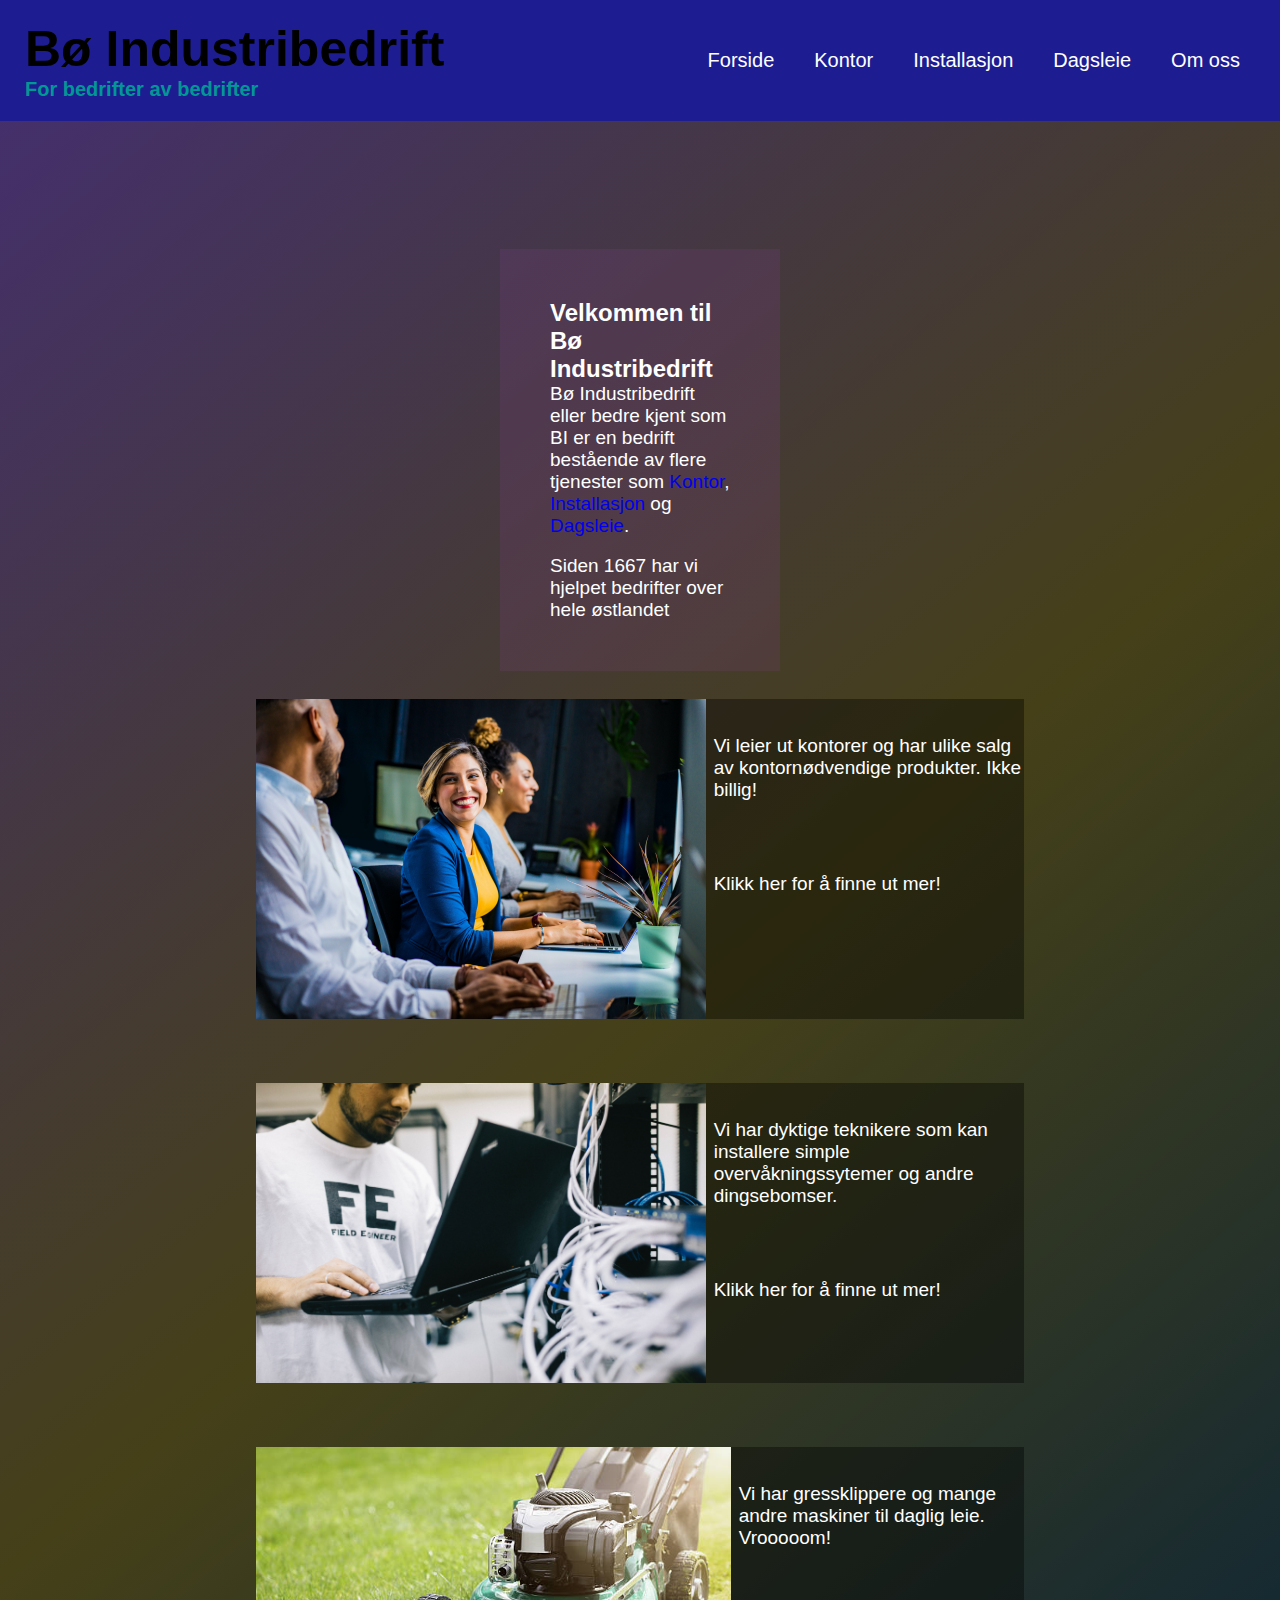
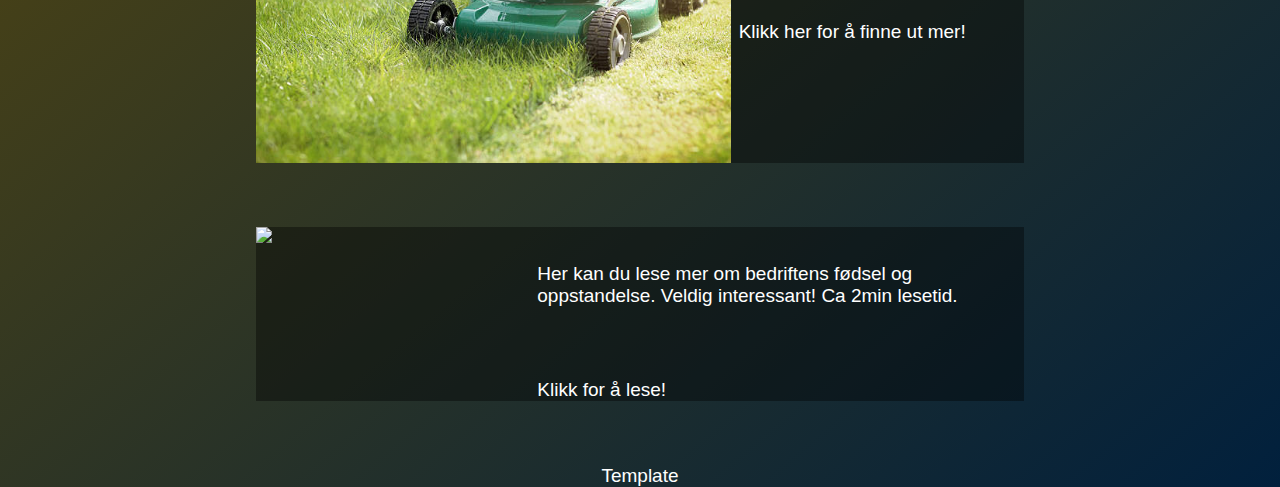
==== index.html @ e102bd11 "Initial commit" ====
<!DOCTYPE html>

<html>
<head>
  <title>Bø Industribedrift | For bedrifter</title>
  <link rel="stylesheet" href="assets/css/global.css">
  <meta charset="UTF-8">
  <meta name="viewport" content="width=device-width, initial-scale=1.0">
</head>
<body>
  <header>
    <div class="site-logo">
      <div class="title-container">
        <h1><a href="index.html">Bø Industribedrift</a></h1>
        <b>For bedrifter av bedrifter</b>
      </div>
      <div class="menu-container">
        <ul>
          <li><a href="index.html">Forside</a></li>
          <li><a href="#kontor">Kontor</a></li>
          <li><a href="#teknisk">Installasjon</a></li>
          <li><a href="#leie">Dagsleie</a></li>
          <li><a href="#om-oss">Om oss</a></li>
        </ul>
      </div>
    </div>
  </header>
  <main>
    <div id="kontor">
    <div class="intro-space">
      <div class="text-content-container-intro">
          <h2>Velkommen til Bø Industribedrift</h2>
          <p>
              Bø Industribedrift eller bedre kjent som BI er en bedrift bestående av flere tjenester som 
              <a href="#">Kontor</a>, 
              <a href="#">Installasjon</a>
              og 
              <a href="#">Dagsleie</a>.
          </p>
          <br/>
          <p>Siden 1667 har vi hjelpet bedrifter over hele østlandet</p>
      </div>
    </div>
  </div>
    <div id="teknisk">
      <div class="main-content">
        <img src="assets/images/work.jpg" width="450px" loading="lazy">
          <div class="kontor-tekst">
            <br><br>
            <p>Vi leier ut kontorer og har ulike salg av kontornødvendige produkter. Ikke billig!</p>
            <br><br><br><br>
            <p>Klikk her for å finne ut mer!</p>
          </div>
      </div>
    </div>
    <div id="teknisk2">
      <div class="main-content-second">
        <img src="assets/images/technician.jpg" width="450px" loading="lazy">
          <div class="installasjon-tekst">
            <br><br>
            <p>Vi har dyktige teknikere som kan installere simple overvåkningssytemer og andre dingsebomser.</p>
            <br><br><br><br>
            <p>Klikk her for å finne ut mer!</p>
          </div>
      </div>
    </div>
    <div id="leie">
      <div class="main-content-third">
        <img src="assets/images/grasscutter.jpg" width="475px" loading="lazy">
          <div class="dagsleie-tekst">
            <br><br>
            <p>Vi har gressklippere og mange andre maskiner til daglig leie. Vrooooom!</p>
            <br><br><br><br>
            <p>Klikk her for å finne ut mer!</p>
          </div>
      </div>
    </div>
    <div id="om-oss">
      <div class="main-content-fourth">
        <img src="assets/images/about-us.jpg" width="450px" loading="lazy">
          <div class="om-oss-tekst">
            <br><br>
            <p>Her kan du lese mer om bedriftens fødsel og oppstandelse. Veldig interessant! Ca 2min lesetid.</p>
            <br><br><br><br>
            <p>Klikk for å lese!</p>
          </div>
      </div>
    </div>
  </main>
  <div class="slutt-del">
    <footer>
      <p>Template</p>
    </footer>
  </div>
</body>
</html>
---- assets/css/global.css ----
*,*::before,*::after{
    margin: 0px;
    padding: 0px;
}
html {
    scroll-behavior: smooth;
}
header {
    background-color: rgb(29, 29, 145);
    padding: 20px 0;
    font-family: sans-serif, Arial, Helvetica;
}
body {
    background: linear-gradient(320deg, #01203d, #454018, rgba(41, 15, 93, 0.87));
    font-family: sans-serif, Arial, Helvetica;
    height: 100%;
}
.intro-space {
    height: 50vh;
    margin-top: 10%;
}
.site-logo {
    display: flex;
    align-items: center;
    justify-content: space-between;
    max-width: 1800px;
    margin: 0 auto;
  }
.title-container {
    display: flex;
    flex-direction: column;
    align-items: flex-start;
    justify-content: space-between;
    margin-left: 25px;
}  
.menu-container {
    display: flex;
    align-items: center;
}
 
ul {
    list-style: none;
    margin: 0;
    padding: 0;
    display: flex;
}  
li {
    margin-right: 40px;
    font-size: 20px;
}
li:last-child {
    margin-right: 30;
}
li a {
    color: white;
    text-decoration: none;
}
li a:visited {
    color: white;
}

h1 a {
    color: black;
    text-decoration: none;
    font-size: 50px;
    margin: 0;
}
h1 a:visited {
    color: black;
}
h2 {
    color: white;
}
b {
    font-size: 20px;
    color: rgb(2, 151, 151);
    margin: 0;
}
p {
    font-size: 19px;
    color: white;
}
p a {
    text-decoration: none;
}
p a:visited {
    color: pink;
}


.text-content-container-intro {
    display: flex;
    align-items: center;
    padding: 50px;
    flex-direction: column;
    background-color: rgba(125, 65, 137, 0.2);
    margin-left: 500px;
    margin-right: 500px;
}

.main-content {
    display: flex;
    justify-content: center;
    margin-right: 20%;
    margin-left: 20%;
    background-color: rgba(0, 0, 0, 0.379);
}
.kontor-tekst {
    margin-left: 1%;
}
.main-content-second {
    display: flex;
    justify-content: center;
    margin-top: 5%;
    margin-right: 20%;
    margin-left: 20%;
    background-color: rgba(0, 0, 0, 0.379);
}
.installasjon-tekst {
    margin-left: 1%;
}
.main-content-third {
    display: flex;
    justify-content: center;
    margin-top: 5%;
    margin-right: 20%;
    margin-left: 20%;
    background-color: rgba(0, 0, 0, 0.379);
}
.dagsleie-tekst {
    margin-left: 1%;
}
.main-content-fourth {
    display: flex;
    justify-content: center;
    margin-top: 5%;
    margin-right: 20%;
    margin-left: 20%;
    background-color: rgba(0, 0, 0, 0.379);
}
.om-oss-tekst {
    margin-left: 1%;
}
img {
    max-width: 100%;
    height: auto;
    width: auto\9;
}
.slutt-del {
    display: flex;
    justify-content: center;
    margin-top: 5%;
    margin-right: 20%;
    margin-left: 20%;
}
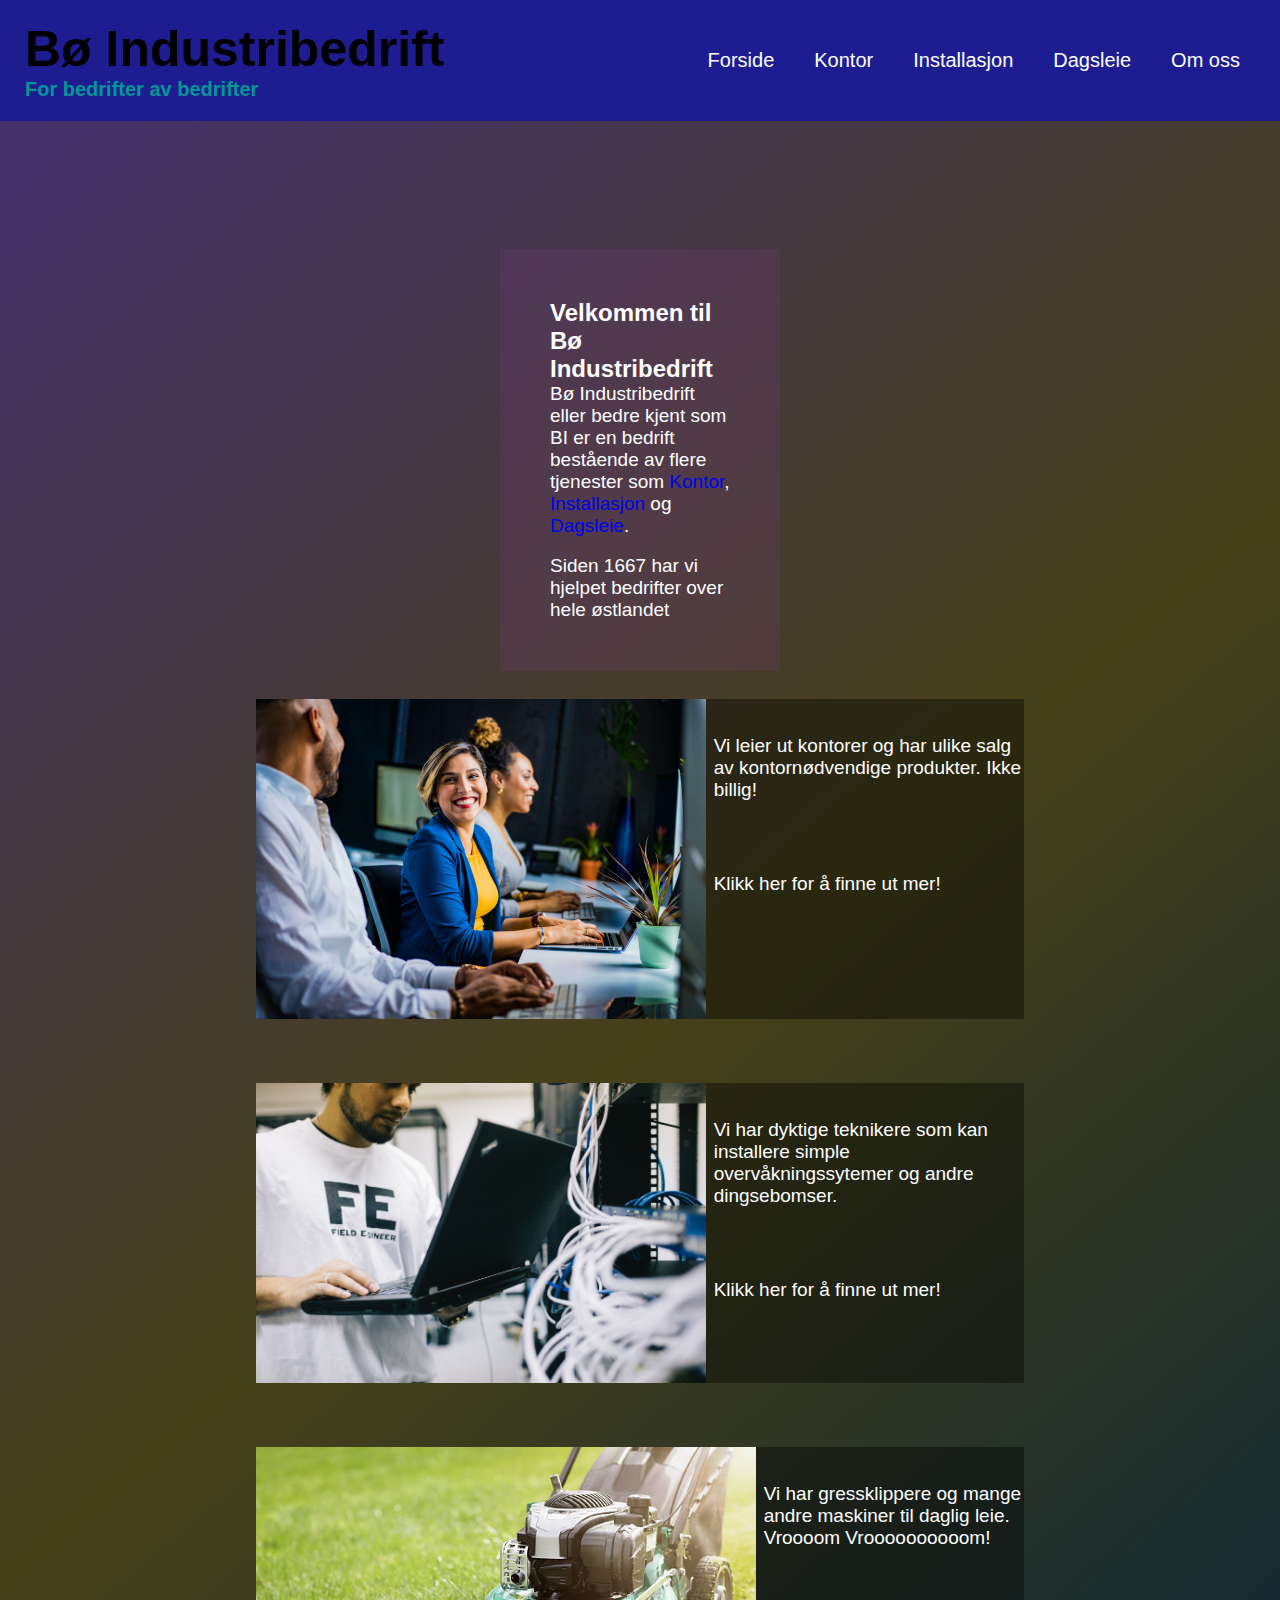
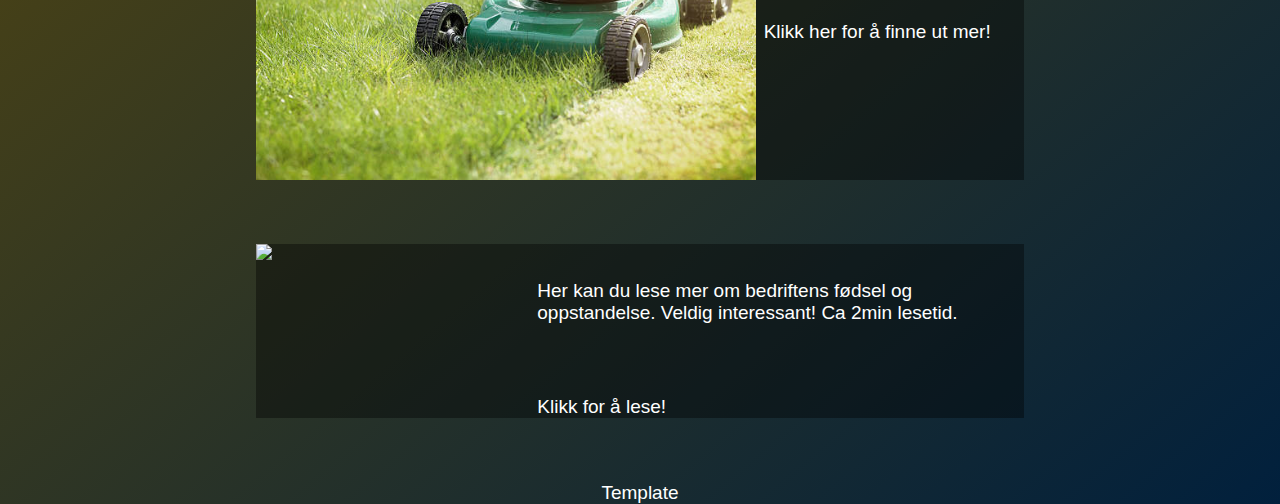
==== commit 1cc67b44: "added sticky header with smooth scrolling in js and added new css file for sticky content" ====
--- a/index.html
+++ b/index.html
@@ -4,11 +4,12 @@
 <head>
   <title>Bø Industribedrift | For bedrifter</title>
   <link rel="stylesheet" href="assets/css/global.css">
+  <link rel="stylesheet" href="assets/css/sticky-header.css">
   <meta charset="UTF-8">
   <meta name="viewport" content="width=device-width, initial-scale=1.0">
 </head>
 <body>
-  <header>
+  <header id="myHeader">
     <div class="site-logo">
       <div class="title-container">
         <h1><a href="index.html">Bø Industribedrift</a></h1>
@@ -16,7 +17,7 @@
       </div>
       <div class="menu-container">
         <ul>
-          <li><a href="index.html">Forside</a></li>
+          <li><a href="#top">Forside</a></li>
           <li><a href="#kontor">Kontor</a></li>
           <li><a href="#teknisk">Installasjon</a></li>
           <li><a href="#leie">Dagsleie</a></li>
@@ -25,23 +26,24 @@
       </div>
     </div>
   </header>
+  <script src="assets/js/scroll.js"></script>
   <main>
     <div id="kontor">
-    <div class="intro-space">
-      <div class="text-content-container-intro">
-          <h2>Velkommen til Bø Industribedrift</h2>
-          <p>
-              Bø Industribedrift eller bedre kjent som BI er en bedrift bestående av flere tjenester som 
-              <a href="#">Kontor</a>, 
-              <a href="#">Installasjon</a>
-              og 
-              <a href="#">Dagsleie</a>.
-          </p>
-          <br/>
-          <p>Siden 1667 har vi hjelpet bedrifter over hele østlandet</p>
+      <div class="intro-space">
+        <div class="text-content-container-intro">
+            <h2>Velkommen til Bø Industribedrift</h2>
+            <p>
+                Bø Industribedrift eller bedre kjent som BI er en bedrift bestående av flere tjenester som 
+                <a href="#">Kontor</a>, 
+                <a href="#">Installasjon</a>
+                og 
+                <a href="#">Dagsleie</a>.
+            </p>
+            <br/>
+            <p>Siden 1667 har vi hjelpet bedrifter over hele østlandet</p>
+        </div>
       </div>
     </div>
-  </div>
     <div id="teknisk">
       <div class="main-content">
         <img src="assets/images/work.jpg" width="450px" loading="lazy">
@@ -66,10 +68,10 @@
     </div>
     <div id="leie">
       <div class="main-content-third">
-        <img src="assets/images/grasscutter.jpg" width="475px" loading="lazy">
+        <img src="assets/images/grasscutter.jpg" width="500px" loading="lazy">
           <div class="dagsleie-tekst">
             <br><br>
-            <p>Vi har gressklippere og mange andre maskiner til daglig leie. Vrooooom!</p>
+            <p>Vi har gressklippere og mange andre maskiner til daglig leie. Vroooom Vroooooooooom!</p>
             <br><br><br><br>
             <p>Klikk her for å finne ut mer!</p>
           </div>
--- a/assets/css/sticky-header.css
+++ b/assets/css/sticky-header.css
@@ -0,0 +1,7 @@
+.sticky {
+    position: fixed;
+    top: 0;
+    width: 100%;
+    z-index: 1000;
+    animation: fadeInDown 0.5s ease;
+}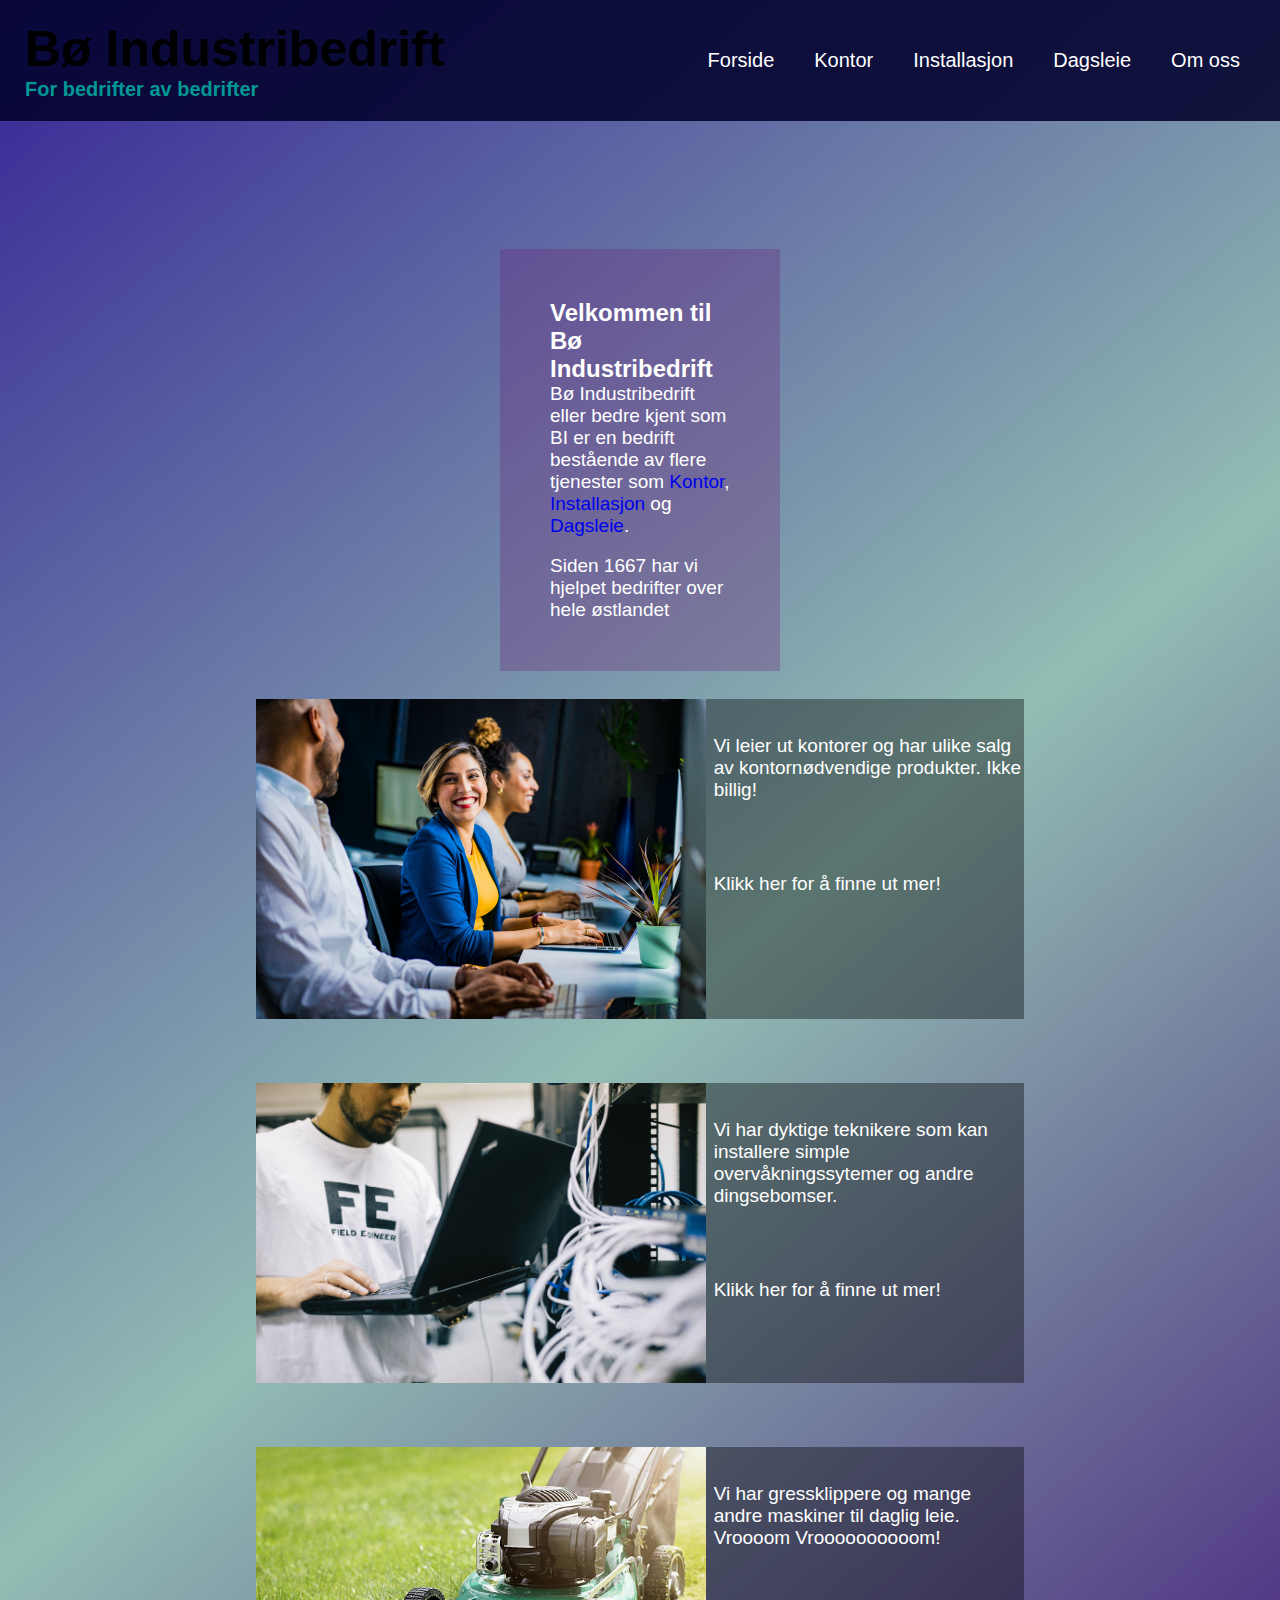
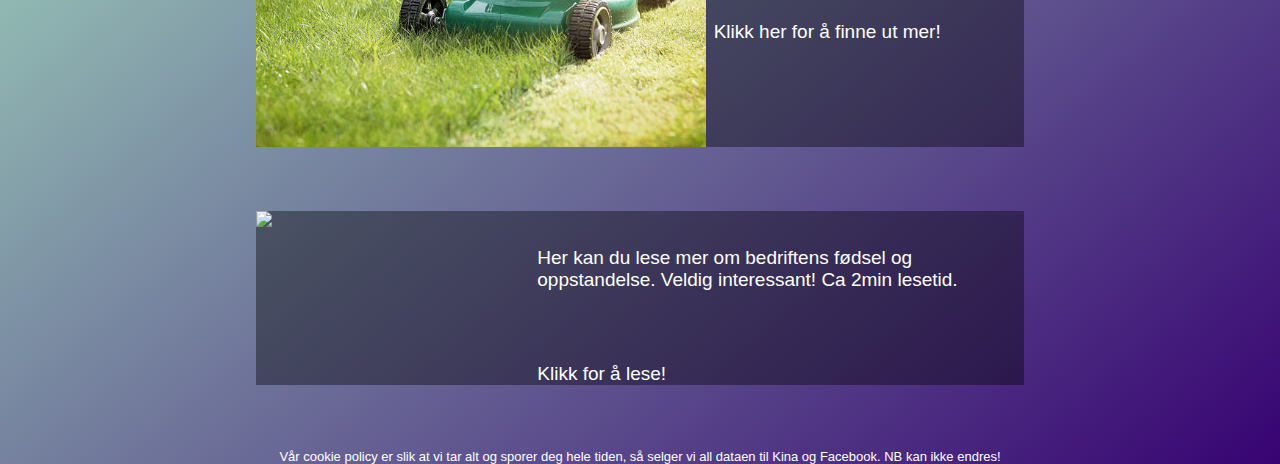
==== commit 3ffbd109: "added kontor.html og kontor.css for kontorene. La til lenke til kontor.html ved å trykke på bildet" ====
--- a/index.html
+++ b/index.html
@@ -28,70 +28,62 @@
   </header>
   <script src="assets/js/scroll.js"></script>
   <main>
-    <div id="kontor">
-      <div class="intro-space">
-        <div class="text-content-container-intro">
-            <h2>Velkommen til Bø Industribedrift</h2>
-            <p>
-                Bø Industribedrift eller bedre kjent som BI er en bedrift bestående av flere tjenester som 
-                <a href="#">Kontor</a>, 
-                <a href="#">Installasjon</a>
-                og 
-                <a href="#">Dagsleie</a>.
-            </p>
-            <br/>
-            <p>Siden 1667 har vi hjelpet bedrifter over hele østlandet</p>
-        </div>
+    <div class="intro-space" id="kontor">
+      <div class="text-content-container-intro">
+          <h2>Velkommen til Bø Industribedrift</h2>
+          <p>
+              Bø Industribedrift eller bedre kjent som BI er en bedrift bestående av flere tjenester som 
+              <a href="#">Kontor</a>, 
+              <a href="#">Installasjon</a>
+              og 
+              <a href="#">Dagsleie</a>.
+          </p>
+          <br/>
+          <p>Siden 1667 har vi hjelpet bedrifter over hele østlandet</p>
       </div>
     </div>
-    <div id="teknisk">
-      <div class="main-content">
-        <img src="assets/images/work.jpg" width="450px" loading="lazy">
-          <div class="kontor-tekst">
-            <br><br>
-            <p>Vi leier ut kontorer og har ulike salg av kontornødvendige produkter. Ikke billig!</p>
-            <br><br><br><br>
-            <p>Klikk her for å finne ut mer!</p>
-          </div>
-      </div>
+    <a href="kontor.html"
+    <div class="main-content" id="teknisk">
+      <img src="assets/images/work.jpg" width="450px" loading="lazy">
+        <div class="kontor-tekst">
+          <br><br>
+          <p>Vi leier ut kontorer og har ulike salg av kontornødvendige produkter. Ikke billig!</p>
+          <br><br><br><br>
+          <p>Klikk her for å finne ut mer!</p>
+        </div>
     </div>
-    <div id="teknisk2">
-      <div class="main-content-second">
-        <img src="assets/images/technician.jpg" width="450px" loading="lazy">
-          <div class="installasjon-tekst">
-            <br><br>
-            <p>Vi har dyktige teknikere som kan installere simple overvåkningssytemer og andre dingsebomser.</p>
-            <br><br><br><br>
-            <p>Klikk her for å finne ut mer!</p>
-          </div>
-      </div>
+  </a>
+    <div class="main-content-second" id="teknisk2">
+      <img src="assets/images/technician.jpg" width="450px" loading="lazy">
+        <div class="installasjon-tekst">
+          <br><br>
+          <p>Vi har dyktige teknikere som kan installere simple overvåkningssytemer og andre dingsebomser.</p>
+          <br><br><br><br>
+          <p>Klikk her for å finne ut mer!</p>
+        </div>
     </div>
-    <div id="leie">
-      <div class="main-content-third">
-        <img src="assets/images/grasscutter.jpg" width="500px" loading="lazy">
-          <div class="dagsleie-tekst">
-            <br><br>
-            <p>Vi har gressklippere og mange andre maskiner til daglig leie. Vroooom Vroooooooooom!</p>
-            <br><br><br><br>
-            <p>Klikk her for å finne ut mer!</p>
-          </div>
-      </div>
+    <div class="main-content-third" id="leie">
+      <img src="assets/images/grasscutter.jpg" width="450px" loading="lazy">
+        <div class="dagsleie-tekst">
+          <br><br>
+          <p>Vi har gressklippere og mange andre maskiner til daglig leie. Vroooom Vroooooooooom!</p>
+          <br><br><br><br>
+          <p>Klikk her for å finne ut mer!</p>
+        </div>
     </div>
-    <div id="om-oss">
-      <div class="main-content-fourth">
-        <img src="assets/images/about-us.jpg" width="450px" loading="lazy">
-          <div class="om-oss-tekst">
-            <br><br>
-            <p>Her kan du lese mer om bedriftens fødsel og oppstandelse. Veldig interessant! Ca 2min lesetid.</p>
-            <br><br><br><br>
-            <p>Klikk for å lese!</p>
-          </div>
-      </div>
+    <div class="main-content-fourth" id="om-oss">
+      <img src="assets/images/about-us.jpg" width="450px" loading="lazy">
+        <div class="om-oss-tekst">
+          <br><br>
+          <p>Her kan du lese mer om bedriftens fødsel og oppstandelse. Veldig interessant! Ca 2min lesetid.</p>
+          <br><br><br><br>
+          <p>Klikk for å lese!</p>
+        </div>
     </div>
   </main>
-  <div class="slutt-del">
+  <div class="end">
     <footer>
-      <p>Template</p>
+      <p id="end-text">Vår cookie policy er slik at vi tar alt og sporer deg hele tiden, så selger vi all dataen til Kina og Facebook. NB kan ikke endres!</p>
     </footer>
   </div>
 </body>
--- a/assets/css/global.css
+++ b/assets/css/global.css
@@ -6,12 +6,12 @@
     scroll-behavior: smooth;
 }
 header {
-    background-color: rgb(29, 29, 145);
+    background-color: rgba(4, 4, 48, 0.9);
     padding: 20px 0;
     font-family: sans-serif, Arial, Helvetica;
 }
 body {
-    background: linear-gradient(320deg, #01203d, #454018, rgba(41, 15, 93, 0.87));
+    background: linear-gradient(320deg, #370372, #1c74617a, rgba(23, 3, 134, 0.87));
     font-family: sans-serif, Arial, Helvetica;
     height: 100%;
 }
@@ -84,7 +84,7 @@
     text-decoration: none;
 }
 p a:visited {
-    color: pink;
+    color: rgb(255, 152, 169);
 }
 
 
@@ -93,7 +93,7 @@
     align-items: center;
     padding: 50px;
     flex-direction: column;
-    background-color: rgba(125, 65, 137, 0.2);
+    background-color: rgba(110, 34, 121, 0.308);
     margin-left: 500px;
     margin-right: 500px;
 }
@@ -108,6 +108,7 @@
 .kontor-tekst {
     margin-left: 1%;
 }
+
 .main-content-second {
     display: flex;
     justify-content: center;
@@ -119,6 +120,7 @@
 .installasjon-tekst {
     margin-left: 1%;
 }
+
 .main-content-third {
     display: flex;
     justify-content: center;
@@ -130,6 +132,7 @@
 .dagsleie-tekst {
     margin-left: 1%;
 }
+
 .main-content-fourth {
     display: flex;
     justify-content: center;
@@ -141,15 +144,21 @@
 .om-oss-tekst {
     margin-left: 1%;
 }
-img {
-    max-width: 100%;
-    height: auto;
-    width: auto\9;
-}
-.slutt-del {
+
+.end {
     display: flex;
     justify-content: center;
     margin-top: 5%;
     margin-right: 20%;
     margin-left: 20%;
+}
+#end-text {
+    font-size: 13px;
+}
+
+a {
+    text-decoration: none;
+}
+a :visited {
+    text-decoration: none;
 }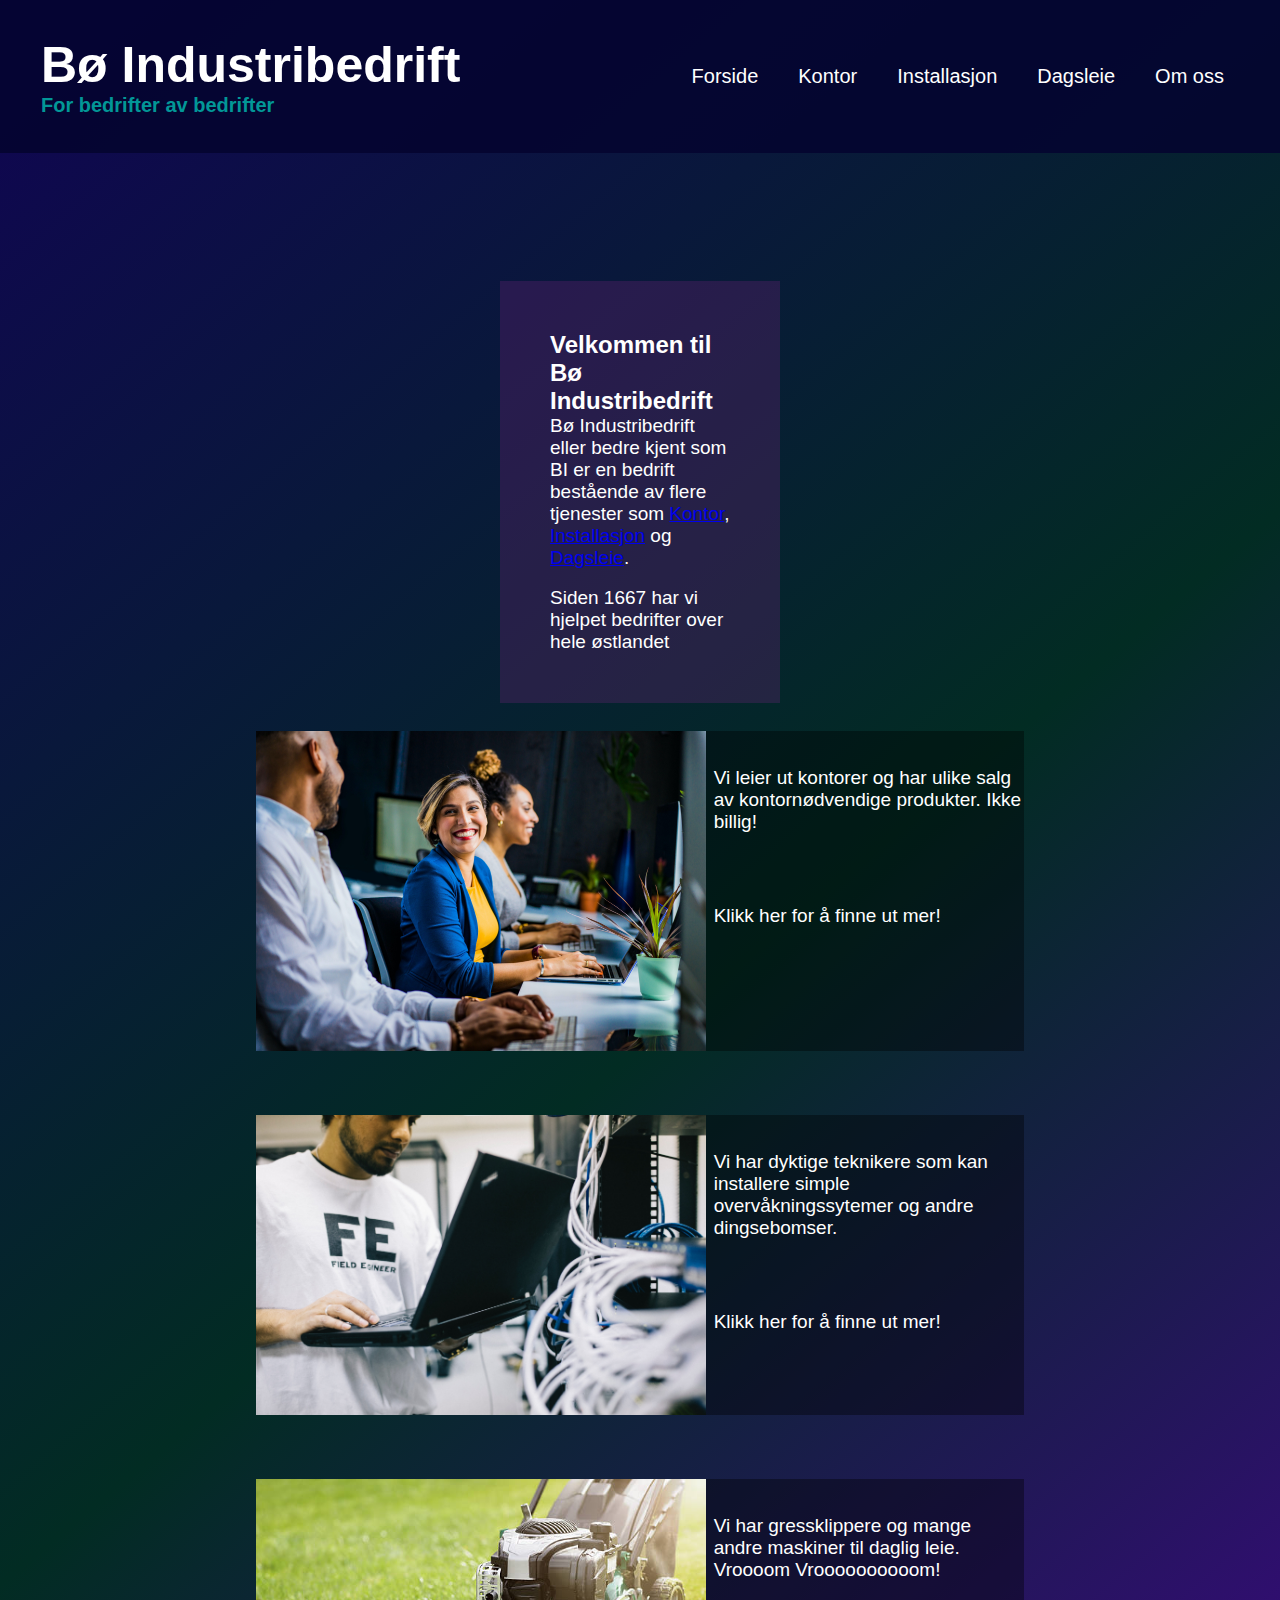
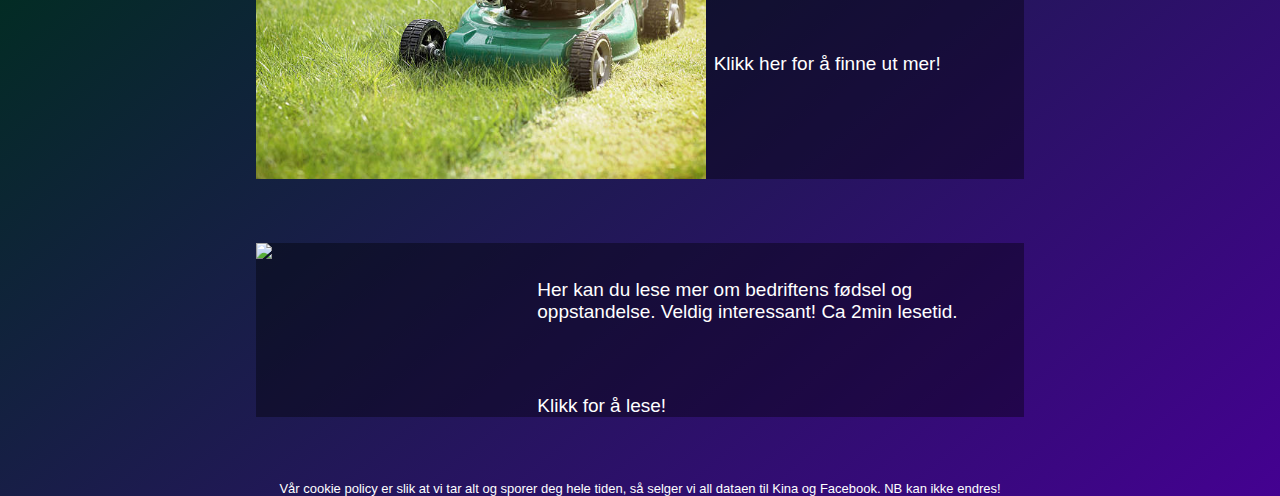
==== commit 770af1c7: "Added hover effects on links. Made kontor.html not suck" ====
--- a/index.html
+++ b/index.html
@@ -33,7 +33,7 @@
           <h2>Velkommen til Bø Industribedrift</h2>
           <p>
               Bø Industribedrift eller bedre kjent som BI er en bedrift bestående av flere tjenester som 
-              <a href="#">Kontor</a>, 
+              <a href="kontor.html">Kontor</a>, 
               <a href="#">Installasjon</a>
               og 
               <a href="#">Dagsleie</a>.
@@ -42,7 +42,7 @@
           <p>Siden 1667 har vi hjelpet bedrifter over hele østlandet</p>
       </div>
     </div>
-    <a href="kontor.html"
+    <a href="kontor.html">
     <div class="main-content" id="teknisk">
       <img src="assets/images/work.jpg" width="450px" loading="lazy">
         <div class="kontor-tekst">
@@ -57,27 +57,27 @@
       <img src="assets/images/technician.jpg" width="450px" loading="lazy">
         <div class="installasjon-tekst">
           <br><br>
-          <p>Vi har dyktige teknikere som kan installere simple overvåkningssytemer og andre dingsebomser.</p>
-          <br><br><br><br>
-          <p>Klikk her for å finne ut mer!</p>
+            <p>Vi har dyktige teknikere som kan installere simple overvåkningssytemer og andre dingsebomser.</p>
+            <br><br><br><br>
+            <p>Klikk her for å finne ut mer!</p>
         </div>
     </div>
     <div class="main-content-third" id="leie">
       <img src="assets/images/grasscutter.jpg" width="450px" loading="lazy">
         <div class="dagsleie-tekst">
           <br><br>
-          <p>Vi har gressklippere og mange andre maskiner til daglig leie. Vroooom Vroooooooooom!</p>
-          <br><br><br><br>
-          <p>Klikk her for å finne ut mer!</p>
+            <p>Vi har gressklippere og mange andre maskiner til daglig leie. Vroooom Vroooooooooom!</p>
+            <br><br><br><br>
+            <p>Klikk her for å finne ut mer!</p>
         </div>
     </div>
     <div class="main-content-fourth" id="om-oss">
       <img src="assets/images/about-us.jpg" width="450px" loading="lazy">
         <div class="om-oss-tekst">
           <br><br>
-          <p>Her kan du lese mer om bedriftens fødsel og oppstandelse. Veldig interessant! Ca 2min lesetid.</p>
-          <br><br><br><br>
-          <p>Klikk for å lese!</p>
+            <p>Her kan du lese mer om bedriftens fødsel og oppstandelse. Veldig interessant! Ca 2min lesetid.</p>
+            <br><br><br><br>
+            <p>Klikk for å lese!</p>
         </div>
     </div>
   </main>
--- a/assets/css/global.css
+++ b/assets/css/global.css
@@ -11,9 +11,8 @@
     font-family: sans-serif, Arial, Helvetica;
 }
 body {
-    background: linear-gradient(320deg, #370372, #1c74617a, rgba(23, 3, 134, 0.87));
+    background: linear-gradient(320deg, #440191, #022c23, rgb(16, 4, 83));
     font-family: sans-serif, Arial, Helvetica;
-    height: 100%;
 }
 .intro-space {
     height: 50vh;
@@ -25,6 +24,7 @@
     justify-content: space-between;
     max-width: 1800px;
     margin: 0 auto;
+    padding: 1rem;
   }
 .title-container {
     display: flex;
@@ -58,15 +58,25 @@
 li a:visited {
     color: white;
 }
+li a:hover {
+    color: aqua;
+    text-decoration: underline;
+}
 
+h1 {
+    color: white;
+}
 h1 a {
-    color: black;
+    color: white;
     text-decoration: none;
     font-size: 50px;
     margin: 0;
 }
 h1 a:visited {
-    color: black;
+    color: white;
+}
+h1 a:hover {
+    color: aqua;
 }
 h2 {
     color: white;
@@ -81,10 +91,13 @@
     color: white;
 }
 p a {
-    text-decoration: none;
+    text-decoration: underline;
 }
 p a:visited {
     color: rgb(255, 152, 169);
+}
+p a:hover {
+    color: rgb(138, 6, 28) ;
 }
 
 
@@ -161,4 +174,21 @@
 }
 a :visited {
     text-decoration: none;
+}
+
+.main-content :hover p {
+    color: rgb(2, 189, 189);
+    text-decoration: underline;
+}
+.main-content-second :hover p {
+    color: rgb(2, 189, 189);
+    text-decoration: underline;
+}
+.main-content-third :hover p {
+    color: rgb(2, 189, 189);
+    text-decoration: underline;
+}
+.main-content-fourth :hover p {
+    color: rgb(2, 189, 189);
+    text-decoration: underline;
 }--- a/assets/css/sticky-header.css
+++ b/assets/css/sticky-header.css
@@ -3,5 +3,4 @@
     top: 0;
     width: 100%;
     z-index: 1000;
-    animation: fadeInDown 0.5s ease;
-}+}
